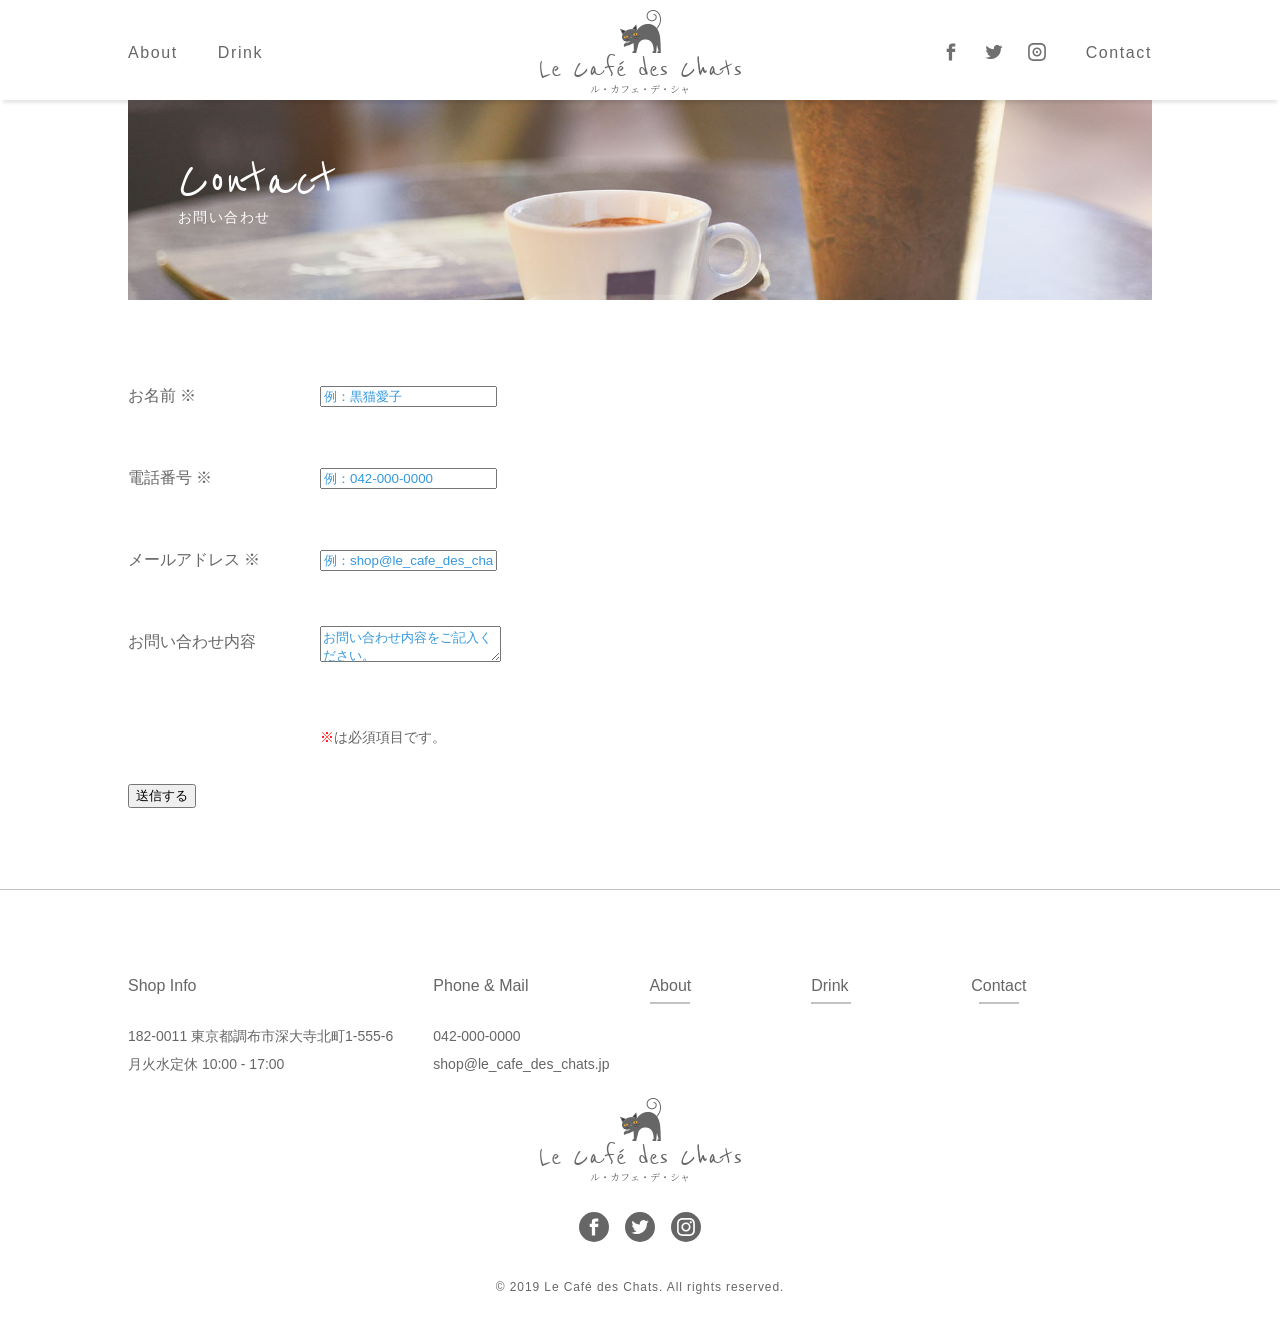
==== contact/index.html @ e8893f07 "commit initial file" ====
﻿
<!DOCTYPE html>
<html lang="ja" dir="ltr">

<head>
  <meta name="viewport" content="width=device-width, initial-scale=1, maximum-scale=1, user-scalable=no">
  <meta charset="utf-8">
  <title>Le Café des Chats ル・カフェ・デ・シャ</title>
  <meta name="description" content="猫と同じ空間でお茶を飲めるカフェ「ル・カフェ・デ・シャ」の「Contact」のページです。">
  <meta name="keywords" content="Le Café des Chats,ル・カフェ・デ・シャ,レシピ,Chipie,深大寺,国産小麦,天然酵母,有機栽培,パン,ケーキ,コーヒー">
  <link rel="stylesheet" type="text/css" href="../style.css">
  <link href="https://fonts.googleapis.com/css?family=Noto+Serif+JP|Reenie+Beanie&display=swap" rel="stylesheet">
  <script src="https://code.jquery.com/jquery-1.11.1.min.js"></script>
  <script type="text/javascript">
    $(function() {
      $('input').click(function() {
        $(this).next('.error').toggleClass('active');
      });
    })
  </script>
</head>

<body id="contact">
  <header id="page-header">
    <div class="inner">
      <a href="../index.html">
        <h1 class="logo"><span>Le Café des Chats</span>ル・カフェ・デ・シャ</h1>
      </a>
      <div id="nav-toggle" class="sp">
        <div>
          <span></span>
          <span></span>
          <span></span>
        </div>
      </div>
      <nav class="header-nav">
        <ul>
          <li><a href="../index.html#about">About</a></li>
          <li><a href="../index.html#drink">Drink</a></li>
        </ul>
        <ul class="sns">
          <li><a href="#"><img src="../images/icon_fb.svg" alt="facebook"></a></li>
          <li><a href="#"><img src="../images/icon_tw.svg" alt="twitter"></a></li>
          <li><a href="#"><img src="../images/icon_in.svg" alt="instagram"></a></li>
          <li><a href="#">Contact</a></li>
        </ul>
      </nav>
    </div>
  </header>

  <main>
    <header>
      <div class="inner">
        <h1><span>Contact</span>お問い合わせ</h1>
      </div>
    </header>

    <div class="inner">
      <form method="post" action="" enctype="">
        <dl>
          <dt><label for="your-name">お名前 ※</label></dt>
          <dd>
            <input type="text" name="お名前" id="your-name" placeholder="例：黒猫愛子">
            <span class="error">この項目は必ず入力してください。</span>
          </dd>
          <dt><label for="phone-num">電話番号 ※</label></dt>
          <dd>
            <input type="tel" name="電話番号" id="phone-num" placeholder="例：042-000-0000">
            <span class="error">この項目は必ず入力してください。</span>
          </dd>
          <dt><label for="e-mail">メールアドレス ※</label></dt>
          <dd>
            <input type="email" name="メールアドレス" id="e-mail" placeholder="例：shop@le_cafe_des_chats.jp">
            <span class="error">この項目は必ず入力してください。</span>
          </dd>
          <dt><label for="message">お問い合わせ内容</label></dt>
          <dd><textarea name="お問い合わせ内容" id="message" placeholder="お問い合わせ内容をご記入ください。"></textarea></dd>
        </dl>
        <p class="notes"><span>※</span>は必須項目です。</p>
        <input type="submit" value="送信する">
      </form>
    </div>
  </main>

  <footer>
    <div class="inner">
      <div class="footer-blk">
        <h3>Shop Info</h3>
        <ul>
          <li>182-0011 東京都調布市深大寺北町1-555-6</li>
          <li>月火水定休 10:00 - 17:00</li>
        </ul>
      </div>
      <div class="footer-blk">
        <h3>Phone & Mail</h3>
        <ul>
          <li><a href="tel:0420000000">042-000-0000</a></li>
          <li><a href="mailto:shop@le_cafe_des_chats.jp">shop@le_cafe_des_chats.jp</a></li>
        </ul>
      </div>

      <nav class="footer-nav">
        <ul>
          <li><a href="../index.html#about">About</a></li>
          <li><a href="../index.html#drink">Drink</a></li>
          <li><a href="#">Contact</a></li>
        </ul>
      </nav>
    </div>

    <p class="logo"><span>Le Café des Chats</span>ル・カフェ・デ・シャ</p>

    <nav class="sns">
      <ul>
        <li><a href="#"><img src="../images/icon_fb_w.svg" alt="facebook"></a></li>
        <li><a href="#"><img src="../images/icon_tw_w.svg" alt="twitter"></a></li>
        <li><a href="#"><img src="../images/icon_in_w.svg" alt="instagram"></a></li>
      </ul>
    </nav>

    <p class="copyright">© 2019 Le Café des Chats. All rights reserved.</p>
  </footer>
</body>

</html>
---- style.css ----
@charset "UTF-8";

/*--------------------------default*/
html {
  margin: 0;
  padding: 0;
  font-size: 62.5%;
}

/*==============================All*/
body {
  margin: 0;
  padding: 0;
  color: #666;
  font-family: "ヒラギノ角ゴ Pro W3", "Hiragino Kaku Gothic Pro", "メイリオ", Meiryo, Osaka, "ＭＳ Ｐゴシック", "MS PGothic", Sans-Serif !important;
  font-size: 1.4rem;
  text-align: left;
  line-height: 2;
  -webkit-text-size-adjust: 100%;
}

p {
  margin: 0;
  padding: 0;
}

a {
  color: #666;
  text-decoration: none;
}

h1,
h2,
h3,
h4,
h5,
h6 {
  margin: 0;
  padding: 0;
  font-weight: normal;
}

img {
  width: 100%;
  height: auto;
}

ul {
  margin: 0;
  padding: 0;
}

ul li {
  list-style-type: none;
  padding: 0;
}

dl,
dt,
dd {
  margin: 0;
  padding: 0;
}

dt {
  font-weight: normal;
}

table {
  border-collapse: collapse;
}

figure {
  margin: 0;
  padding: 0;
}

input {
  cursor: pointer;
}

main {
  padding: 100px 0 0;
}

section::before {
  height: 120px;
  margin: -120px 0 0;
  content: "";
  display: block;
}

.inner {
  width: 1024px;
  margin: 0 auto;
}

.btn a {
  display: inline-block;
  box-sizing: border-box;
  width: 260px;
  height: 60px;
  border: 1px solid #666;
  font-size: 1.6rem;
  text-align: center;
  line-height: 60px;
}

.logo {
  font-family: 'Noto Serif JP', serif;
  font-size: 1rem;
  text-align: center;
  line-height: 1;
}

.logo::before {
  content: url(images/cat01.png);
}

.logo span {
  font-family: 'Reenie Beanie', cursive;
  display: block;
  font-size: 3rem;
}

.sp {
  display: none;
}

/*---------------------------ヘッダー*/
#page-header {
  box-sizing: border-box;
  height: 100px;
  padding: 10px;
  position: fixed;
  width: 100%;
  background: #fff;
  z-index: 10;
  box-shadow: 0px 6px 3px -3px rgba(0, 0, 0, .1);
}

#page-header .header-nav {
  display: flex;
  width: 100%;
  margin: -57px 0 0;
  justify-content: space-between;
}

#page-header .header-nav ul {
  display: flex;
}

#page-header .header-nav ul:first-child li {
  margin: 0 40px 0 0;
}

#page-header .header-nav ul:last-child li {
  margin: 0 0 0 25px;
}

#page-header .header-nav ul:last-child li:last-child {
  margin: 0 0 0 40px;
}

#page-header .header-nav li a {
  font-size: 1.6rem;
  letter-spacing: .1em;
}

#page-header .header-nav li a img {
  max-width: 18px;
  max-height: 18px;
  vertical-align: -3px;
}

/*---------------------------フッター*/
footer .inner {
  display: flex;
  margin: 0 auto 20px;
}

footer .footer-blk {
  margin: 0 40px 0 0;
}

footer .footer-blk h3 {
  margin: 0 0 20px;
  font-size: 1.6rem;
}

footer .footer-nav ul {
  display: flex;
  justify-content: flex-end;
}

footer .footer-nav li {
  margin: 0 0 0 120px;
}

footer .footer-nav li:first-child {
  margin: 0;
}

footer .footer-nav li::after {
  display: block;
  width: 40px;
  height: 2px;
  margin: 0 auto 10px;
  background: #c2c2c2;
  content: "";
}

footer .footer-nav li a {
  font-size: 1.6rem;
}

footer .logo {
  margin: 0 0 30px;
  text-align: center;
}

footer .sns {
  text-align: center;
  margin: 0 0 30px;
}

footer .sns li {
  display: inline-block;
  margin: 0 6px;
}

footer .sns li a {
  display: flex;
  width: 30px;
  height: 30px;
  border-radius: 50%;
  background: #666;
  justify-content: center;
  align-items: center;
}

footer .sns li a img {
  max-width: 18px;
  max-height: 18px;
}

footer .copyright {
  text-align: center;
  margin: 0 0 30px;
  font-size: 1.2rem;
  letter-spacing: .075em;
}

/*----------------------------ホーム*/
#home #kv {
  width: 100%;
  height: 600px;
  margin: 0 0 80px;
  background: url(images/kv_bg.jpg) no-repeat center top;
  background-size: cover;
}

#home #kv .inner {
  position: relative;
  height: 600px;
}

#home #kv p {
  position: absolute;
  top: 100px;
  left: 60px;
  font-family: 'Noto Serif JP', serif;
  font-size: 2.4rem;
  line-height: 2.3;
  writing-mode: vertical-rl;
}

#home section {
  margin: 0 0 80px;
}

#home section h1 {
  margin: 0 0 60px;
  font-size: 1.4rem;
  text-align: center;
  line-height: 1;
  letter-spacing: .1em;
}

#home section h1 span {
  font-family: 'Reenie Beanie', cursive;
  display: block;
  font-size: 6rem;
  letter-spacing: 0;
}

#home section h1 span::after {
  display: block;
  width: 40px;
  height: 2px;
  margin: 0 auto 10px;
  background: #c2c2c2;
  content: "";
}

#home #new_arrivals .item-blk {
  display: flex;
  justify-content: space-between;
  margin: 0 auto 30px;
}

#home #new_arrivals .item {
  box-sizing: border-box;
  position: relative;
  width: 230px;
  border: 1px solid #eee;
}

#home #new_arrivals .item .photo {
  width: 100%;
  height: 228px;
  overflow: hidden;
}

#home #new_arrivals .item .photo img {
  width: 100%;
  height: auto;
  transition: all 0.75s ease;
  transform: scale(1);
}

#home #new_arrivals .item .photo:hover img {
  transform: scale(1.1);
}

#home #new_arrivals .item h2 {
  margin: 10px;
  font-size: 1.4rem;
  font-weight: normal;
}

#home #new_arrivals .item h2::before {
  display: block;
  position: relative;
  width: 40px;
  height: 40px;
  margin: -40px auto 5px;
  border-radius: 50%;
  background: #8c97cb;
  color: #fff;
  font-size: 1.2rem;
  text-align: center;
  line-height: 40px;
  content: "NEW";
}

#home #new_arrivals .item .text {
  margin: 10px 10px 0;
  padding: 0 0 42px;
  font-size: 1.2rem;
  line-height: 1.666666;
}

#home #new_arrivals .item .price {
  position: absolute;
  bottom: 10px;
  left: 10px;
  font-size: 1.2rem;
}

#home #new_arrivals .btn {
  text-align: right;
}

#home #about .inner {
  box-sizing: border-box;
  height: 500px;
  padding: 80px 0 0;
  background: url(images/about_bg.jpg) no-repeat center top;
  background-size: contain;
}

#home #about .text {
  font-family: 'Noto Serif JP', serif;
  width: 450px;
  margin: 0 0 50px;
  font-size: 1.6rem;
}

#home #about .btn a {
  width: 340px;
  display: inline-block;
}

#home #about .btn a::before {
  margin: 0 10px 0 0;
  vertical-align: -15px;
  content: url(images/cat01.png);
}

#home #drink {
  position: relative;
  width: 100%;
  height: auto;
}

#home #drink .movie {
  position: relative;
}

#home #drink .movie video {
  opacity: .2;
  width: 100%;
  height: auto;
}

#home #drink .item-blk {
  position: absolute;
  width: 800px;
  left: calc(50% - 400px);
  top: 50px;
  display: flex;
  flex-wrap: wrap;
  justify-content: space-between;
}

#home #drink .item-blk.active {
  animation: RightToLeft 2s;
}

@keyframes RightToLeft {
  0% {
    opacity: 0;
    transform: translateX(500px);
  }

  100% {
    opacity: 1;
    transform: translateX(0);
  }
}

#home #drink .item {
  position: relative;
  width: 50%;
  margin: 0 0 30px;
}

#home #drink .item .photo {
  width: 130px;
  height: 130px;
}

#home #drink .item h2 {
  position: absolute;
  bottom: 30px;
  left: 150px;
  font-size: 1.4rem;
}

#home #drink .item .price {
  position: absolute;
  left: 150px;
  bottom: 0;
  font-size: 1.2rem;
}

#home #drink .btn {
  position: absolute;
  bottom: 50px;
  left: calc(50% - 512px);
  width: 1024px;
  text-align: right;
}

#home #drink .btn a {
  border-color: #666;
  color: #666;
  background: rgba(255, 255, 255, .3);
}

/*---------------------ドリンクメニュー*/
#drink main header .inner {
  height: 200px;
  background: url(images/header_bg.jpg) no-repeat center top;
  background-size: contain;
  background-attachment: fixed;
  padding: 50px;
  box-sizing: border-box;
}

#drink main header h1 {
  margin: 0 0 60px;
  font-size: 1.4rem;
  line-height: 1;
  letter-spacing: 0.1em;
  color: #fff;
}

#drink main header h1 span {
  display: block;
  font-family: "Reenie Beanie", cursive;
  font-size: 6rem;
  letter-spacing: 0;
}

#drink main .inner {
  padding: 65px 0;
}

#drink .grid-blk {
  display: grid;
  width: 100%;
  height: 1000px;
  grid-template-columns: 20% 15% 30% 15% 20%;
  grid-template-rows: 20% 20% 20% 20% 20%;
  grid-template-areas: "a a b b c""d e e f f""d e e g g""h h i j j""k l l j j";
}

#drink .grid-blk div {
  background-repeat: no-repeat;
  background-position: center center;
  background-size: cover;
  opacity: 0;
}

#drink .grid-blk .grid-a {
  grid-area: a;
  background-image: url(drink/images/drink01.jpg);
  animation: drink-item 0.5s ease 0.5s 1 forwards;
}

#drink .grid-blk .grid-b {
  grid-area: b;
  background-image: url(drink/images/drink02.jpg);
  animation: drink-item 0.5s ease 0.7s 1 forwards;
}

#drink .grid-blk .grid-c {
  grid-area: c;
  background-image: url(drink/images/drink03.jpg);
  animation: drink-item 0.5s ease 0.9s 1 forwards;
}

#drink .grid-blk .grid-d {
  grid-area: d;
  background-image: url(drink/images/drink04.jpg);
  animation: drink-item 0.5s ease 1.1s 1 forwards;
}

#drink .grid-blk .grid-e {
  grid-area: e;
  background-image: url(drink/images/drink05.jpg);
  animation: drink-item 0.5s ease 1.3s 1 forwards;
}

#drink .grid-blk .grid-f {
  grid-area: f;
  background-image: url(drink/images/drink06.jpg);
  animation: drink-item 0.5s ease 1.5s 1 forwards;
}

#drink .grid-blk .grid-g {
  grid-area: g;
  background-image: url(drink/images/drink07.jpg);
  animation: drink-item 0.5s ease 1.7s 1 forwards;
}

#drink .grid-blk .grid-h {
  grid-area: h;
  background-image: url(drink/images/drink08.jpg);
  animation: drink-item 0.5s ease 1.9s 1 forwards;
}

#drink .grid-blk .grid-i {
  grid-area: i;
  background-image: url(drink/images/drink09.jpg);
  animation: drink-item 0.5s ease 2.1s 1 forwards;
}

#drink .grid-blk .grid-j {
  grid-area: j;
  background-image: url(drink/images/drink10.jpg);
  animation: drink-item 0.5s ease 2.3s 1 forwards;
}

#drink .grid-blk .grid-k {
  grid-area: k;
  background-image: url(drink/images/drink11.jpg);
  animation: drink-item 0.5s ease 2.5s 1 forwards;
}

#drink .grid-blk .grid-l {
  grid-area: l;
  background-image: url(drink/images/drink12.jpg);
  animation: drink-item 0.5s ease 2.7s 1 forwards;
}

@keyframes drink-item {
  100% {
    opacity: 1;
  }
}

/*--------------------------お問い合わせ*/
#contact main {
  padding-bottom: 80px;
  margin: 0 0 80px;
  border-bottom: 1px solid #c2c2c2;
}

#contact main header {
  margin: 0 0 80px;
}

#contact main header .inner {
  height: 200px;
  background: url(images/header_bg.jpg) no-repeat center top;
  background-size: contain;
  background-attachment: fixed;
  padding: 50px;
  box-sizing: border-box;
}

#contact main header h1 {
  margin: 0 0 60px;
  font-size: 1.4rem;
  line-height: 1;
  letter-spacing: 0.1em;
  color: #fff;
}

#contact main header h1 span {
  display: block;
  font-family: "Reenie Beanie", cursive;
  font-size: 6rem;
  letter-spacing: 0;
}

#contact form dl {
  display: flex;
  flex-wrap: wrap;
  font-size: 1.6rem;
}

#contact form dt {
  width: 12em;
  margin: 0 0 50px;
}

#contact form dd {
  width: calc(100% - 12em);
  margin: 0 0 50px;
  position: relative;
}

#contact .notes {
  margin: 0 0 30px calc(1.6rem * 12);
}

#contact .notes span {
  color: #f00;
}

::placeholder {
  color: #3498db;
}

.error {
  position: absolute;
  left: 0;
  padding: 3px 3px 2px;
  background-color: #f66;
  border-radius: 5px;
  font-size: 1.4rem;
  color: #fff;
  transform: translateY(-2.7em);
  transition: all 1s;
  opacity: 0;
}

.error.active {
  opacity: 1;
}

.error::after {
  content: ' ';
  position: absolute;
  top: 100%;
  left: 15px;
  border: 7px solid transparent;
  border-top-color: #f66;
  margin-left: 1px;
}

/*--------------------------------------
スマホ
--------------------------------------*/
@media screen and (max-width: 414px) {
  .sp {
    display: block;
  }

  .inner {
    width: 100%;
  }

  /*-------------------------------ヘッダ*/
  #nav-toggle {
    position: fixed;
    top: 25px;
    right: 25px;
    height: 32px;
    cursor: pointer;
    z-index: 1000;
  }

  #nav-toggle>div {
    position: relative;
    width: 36px;
  }

  #nav-toggle>div span {
    width: 100%;
    height: 2px;
    left: 0;
    display: block;
    background: #000;
    position: absolute;
    transition: transform .3s ease, top .5s ease;
  }

  #nav-toggle>div span:nth-child(1) {
    top: 0;
  }

  #nav-toggle>div span:nth-child(2) {
    top: 14px;
  }

  #nav-toggle>div span:nth-child(3) {
    top: 28px;
  }

  .open #nav-toggle > div span:nth-child(1) {
      top: 15px;
      transform: rotate(45deg);
    }

    .open #nav-toggle > div span:nth-child(2) {
      width: 0;
    }

    .open #nav-toggle > div span:nth-child(3) {
      top: 15px;
      transform: rotate(-45deg);
    }

  #page-header .header-nav {
    background: linear-gradient(-45deg, #FF00BF, #FFEA00);
    color: #fff;
    position: fixed;
    width: 100%;
    top: 0;
    left: 0;
    right: 0;
    bottom: 0;
    margin: 0;
    z-index: 990;
    display: flex;
    flex-direction: column;
    justify-content: center;
    padding-left: 100px;
    transform: translateX(-100%);
    transition: transform 1s ease;
  }

  .open #page-header .header-nav {
      transform: translateX(0) !important;
    }

  #page-header .header-nav ul {
    display: block;
  }

  #page-header .header-nav ul.sns {
    display: flex;
    flex-wrap: wrap;
    justify-content: flex-start;
    margin: 0 0 0 -7px;
  }

  #page-header .header-nav li {
    position: relative;
    margin: 0 !important;
    text-align: left;
    transform: translateX(-200px);
    transition: transform 1.3s ease;
  }

  .open #page-header .header-nav li {
      transform: translateX(0);
    }

  #page-header .header-nav ul.sns li {
    margin: 0 1em 0 0 !important;
  }

  #page-header .header-nav ul > li:nth-child(2) {
      transition-delay: .15s;
    }

    #page-header .header-nav ul > li:nth-child(3) {
      transition-delay: .3s;
    }

    #page-header .header-nav ul > li:nth-child(4) {
      transition-delay: .6s;
    }

  #page-header .header-nav ul.sns li:last-child {
    width: 100%;
    margin: 0 0 0 7px !important;
  }

  #page-header .header-nav ul.sns img {
    max-width: 28px;
    max-height: 28px;
  }

  #page-header .header-nav li a {
    display: inline-block;
    color: #000;
    text-decoration: none;
    padding: 10px 0;
    font-size: 2.8rem;
  }

  /*-------------------------------フッタ*/
  footer .inner {
    display: block;
  }

  footer .footer-blk {
    margin: 0 10px 30px;
  }

  footer .footer-blk h3 {
    margin: 0;
  }

  footer .footer-nav ul {
    justify-content: space-between;
    width: 94%;
    margin: 0 auto;
  }

  footer .footer-nav li {
    margin: 0;
  }

  /*-------------------------------ホーム*/
  #home #kv {
    height: 300px;
    margin: 0 0 40px;
  }

  #home #kv .inner {
    height: 300px;
  }

  #home #kv p {
    top: 20px;
    left: 3%;
    font-size: 1.8rem;
  }

  #home section {
    margin: 0 0 40px;
  }

  #home section h1 {
    margin: 0 0 40px;
  }

  #home section h1 span {
    font-size: 4rem;
  }

  #home #new_arrivals .item-blk {
    width: 94%;
    flex-wrap: wrap;
  }

  #home #new_arrivals .item {
    width: calc(50% - 5px);
    margin: 0 0 10px;
  }

  #home #new_arrivals .item h2 {
    margin: 5px;
  }

  #home #new_arrivals .item h2::before {
    margin: -85px auto 5px;
  }

  #home #new_arrivals .item .text {
    margin: 5px 5px 0;
  }

  #home .btn {
    text-align: center !important;
    width: 94% !important;
    margin: 30px auto 0;
  }

  #home .btn a {
    width: 100%;
    height: 60px;
    font-size: 1.6rem;
    line-height: 60px;
  }

  #home #about .inner {
    height: auto;
    padding: 220px 0 0;
  }

  #home #about .text {
    width: 100%;
    margin: 0 0 30px;
    padding: 0 3%;
    box-sizing: border-box;
    font-size: 3.3vw;
  }

  #home #about .btn a {
    width: 100%;
  }

  #home #drink {
    padding: 30px 0;
  }

  #home #drink .movie {
    position: relative;
    background: url(movie/Espresso-Lungo.jpg) no-repeat center center;
    background-size: cover;
    padding: 20px 0;
  }

  #home #drink .movie::before {
    content: ' ';
    position: absolute;
    left: 0;
    top: 0;
    width: 100%;
    height: 100%;
    background: rgba(0, 0, 0, 0.7);
  }

  #home #drink .movie video {
    display: none;
  }

  #home #drink .item-blk {
    position: relative;
    width: 100%;
    left: auto;
    top: auto;
    display: flex;
    flex-wrap: wrap;
    justify-content: flex-start;
  }

  #home #drink .item {
    width: 44%;
    margin: 0 3% 20px;
    color: #fff;
  }

  #home #drink .item .photo {
    width: 100%;
    height: auto;
  }

  #home #drink .item h2 {
    position: relative;
    bottom: auto;
    left: auto;
    font-size: 2.8vw;
    line-height: 1.5;
  }

  #home #drink .item .price {
    position: relative;
    left: auto;
    bottom: auto;
    font-size: 1.2rem;
  }

  #home #drink .btn {
    position: relative;
    text-align: center;
    bottom: auto;
    left: auto;
    margin: 0 auto;
    background-color: #fff;
  }

  /*---------------------ドリンクメニュー*/
  #drink main {
    padding: 100px 0 0;
    margin: 0 0 40px;
  }

  #drink main header {
    margin: 0 0 40px;
  }

  #drink main header .inner {
    width: 100%;
    height: 150px;
    background-attachment: scroll;
    background-size: cover;
  }

  #drink main header h1 {
    margin: 0;
  }

  #drink main .inner {
    padding: 0;
  }

  #drink .grid-blk {
    display: flex;
    flex-wrap: wrap;
    height: 500px;
  }

  #drink .grid-blk div {
    width: calc(100% / 3);
  }

  /*------------------------お問い合わせ*/
  #contact main {
    padding: 100px 0 0;
    margin: 0 0 40px;
  }

  #contact main header {
    margin: 0 0 40px;
  }

  #contact main header .inner {
    width: 100%;
    height: 150px;
    background-attachment: scroll;
    background-size: cover;
  }

  #contact main header h1 {
    margin: 0;
  }

  #contact form {
    width: 94%;
    margin: 0 auto;
  }

  #contact form dl {
    display: block;
  }

  #contact form dt {
    margin: 0 0 5px;
  }

  #contact form dd {
    width: 100%;
    margin: 0 0 20px;
  }

  #contact .notes {
    margin: 0 0 30px;
    text-align: right;
  }

  #contact input[type="text"],
  #contact input[type="tel"],
  #contact input[type="email"],
  #contact form dd.pref-blk {
    width: 100%;
  }

  #contact textarea {
    width: 100%;
    height: 200px;
    box-sizing: border-box;
  }

  #contact input[type="submit"] {
    width: 100%;
    margin: 0 0 40px;
  }

  .error {
    left: auto;
    right: 0;
    top: 0;
  }
}
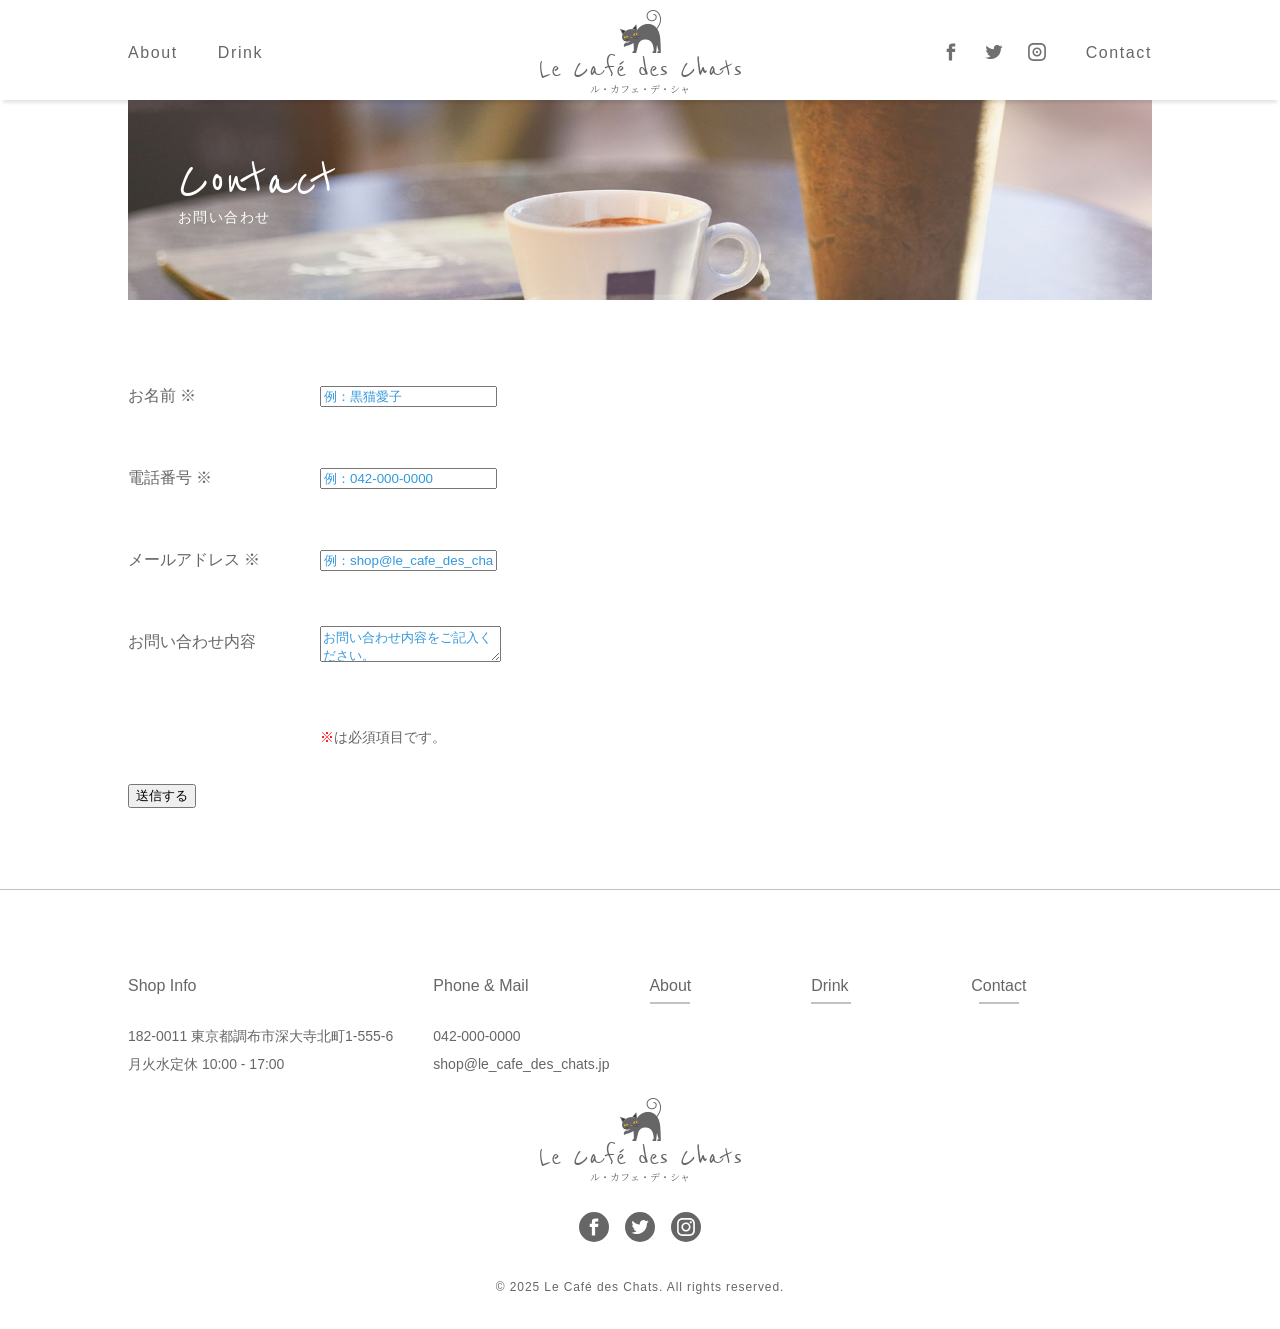
==== commit 3e6a83f6: "update" ====
--- a/contact/index.html
+++ b/contact/index.html
@@ -118,7 +118,7 @@
       </ul>
     </nav>
 
-    <p class="copyright">© 2019 Le Café des Chats. All rights reserved.</p>
+    <p class="copyright">© 2025 Le Café des Chats. All rights reserved.</p>
   </footer>
 </body>
 
